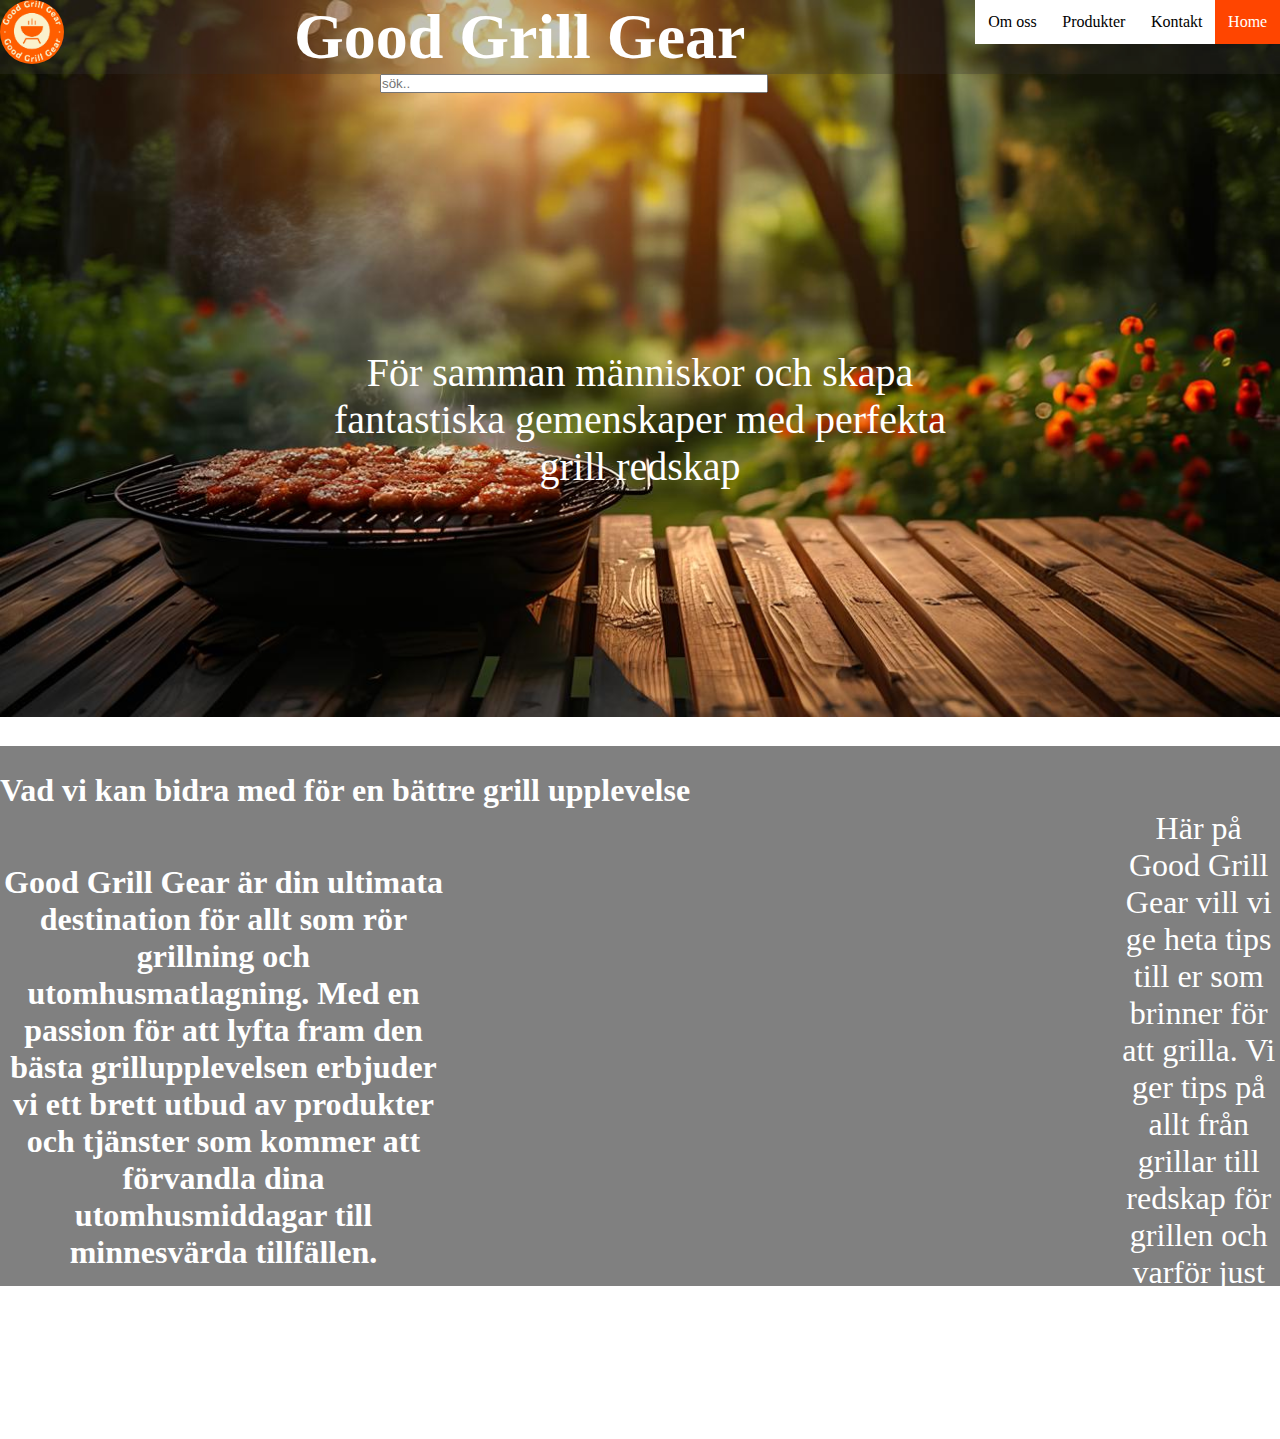
==== html/Index.html @ c3119d9c "ändringar" ====
<!DOCTYPE html>
<html lang="en">
  <head>
    <link rel="stylesheet" href="../css/style.css" />
    <meta charset="UTF-8" />
    <meta name="viewport" content="width=device-width, initial-scale=1.0" />
    <title>Document</title>
  </head>
  <body>
    <header>
      <div class="topnav">
        <img class="Logo" src="../bilder/GGG_logo.png" alt="LOGO" />
        <a class="active" href="Index.html">Home</a>
        <a href="Kontakt">Kontakt</a>
        <a href="Produkter.html">Produkter</a>
        <a href="Om_oss.html">Om oss</a>

        <h1>Good Grill Gear</h1>
      </div>
      <input type="text" placeholder="sök.." />
    </header>
    <main>
      <p class="Slogan">
        För samman människor och skapa fantastiska gemenskaper med perfekta
        grill redskap
      </p>
    </main>
    <footer>
      <h2>
        Vad vi kan bidra med för en bättre grill upplevelse
        <p>
          Good Grill Gear är din ultimata destination för allt som rör grillning
          och utomhusmatlagning. Med en passion för att lyfta fram den bästa
          grillupplevelsen erbjuder vi ett brett utbud av produkter och tjänster
          som kommer att förvandla dina utomhusmiddagar till minnesvärda
          tillfällen.
        </p>
      </h2>

      <p class="Om_Oss">
        Här på Good Grill Gear vill vi ge heta tips till er som brinner för att
        grilla. Vi ger tips på allt från grillar till redskap för grillen och
        varför just du borde använda just de produkterna.
      </p>
    </footer>

    <script src="../script/app.js"></script>
  </body>
</html>
---- css/style.css ----
* {
  margin: 0;
  padding: 0;
}

header {
  background-color: rgb(54, 51, 51, 0.3);
}

main {
  width: 100%;
  display: flex;
  justify-content: center;
}
footer {
  background-color: grey;
  height: 60vh;
  display: flex;
  justify-content: center;
  margin-top: 5%;
}

body {
  background-image: url(../bilder/Background1.jpg);
  background-repeat: no-repeat;
  background-size: 100vw;
}

.Logo {
  border-radius: 50%;
  float: left;
  width: 5%;
}

h1 {
  text-align: center;
  color: white;
  font-size: 400%;
  font-family: Georgia, "Times New Roman", Times, serif;
}

h2 {
  color: white;
  font-size: 200%;
  font-family: Georgia, "Times New Roman", Times, serif;
  margin-top: 2%;
  height: 15%;
}

p {
  color: white;
  width: 40%;
  font-size: 100%;
  text-align: center;
  margin-top: 5%;
  height: 5%;
}
/* topnav */
.topnav {
  overflow: hidden;
}

.topnav a {
  float: right;
  padding: 1%;
  font-size: 100%;
  background-color: white;
  color: black;
  font-family: Georgia, "Times New Roman", Times, serif;
  text-decoration: none;
}

.topnav a:hover {
  background-color: #ffd4bf;
  color: black;
}

.topnav a.active {
  background-color: orangered;
  color: white;
}

/* produktnav */
.produktnav {
  overflow: hidden;
  width: 100%;
}

.produktnav a {
  padding: 2%;
  font-size: 100%;
  background-color: white;
  color: black;
  font-family: Georgia, "Times New Roman", Times, serif;
  text-decoration: none;

  margin-left: 12%;
  margin-top: 5%;
  height: 100%;
}

.produktnav a:hover {
  background-color: #ffd4bf;
  color: black;
}

input {
  float: right;
  width: 30%;
  text-align: left;
  margin-right: 40%;
}

.grill {
  width: 35%;
  float: right;
  margin-right: 5%;
  margin-top: 5%;
}

.Slogan {
  color: white;

  width: 50%;
  margin-top: 20%;
  margin-bottom: 15%;
  font-size: 250%;

  text-align: center;
}

.Om_Oss {
  color: white;
  width: 40%;
  font-size: 200%;
  text-align: center;
  margin-top: 5%;
}
#GrillBild2 {
  width: 20%;
}

.Produkter {
  color: white;
  width: 40%;
  font-size: 200%;
  text-align: center;
  margin-top: 25%;
}
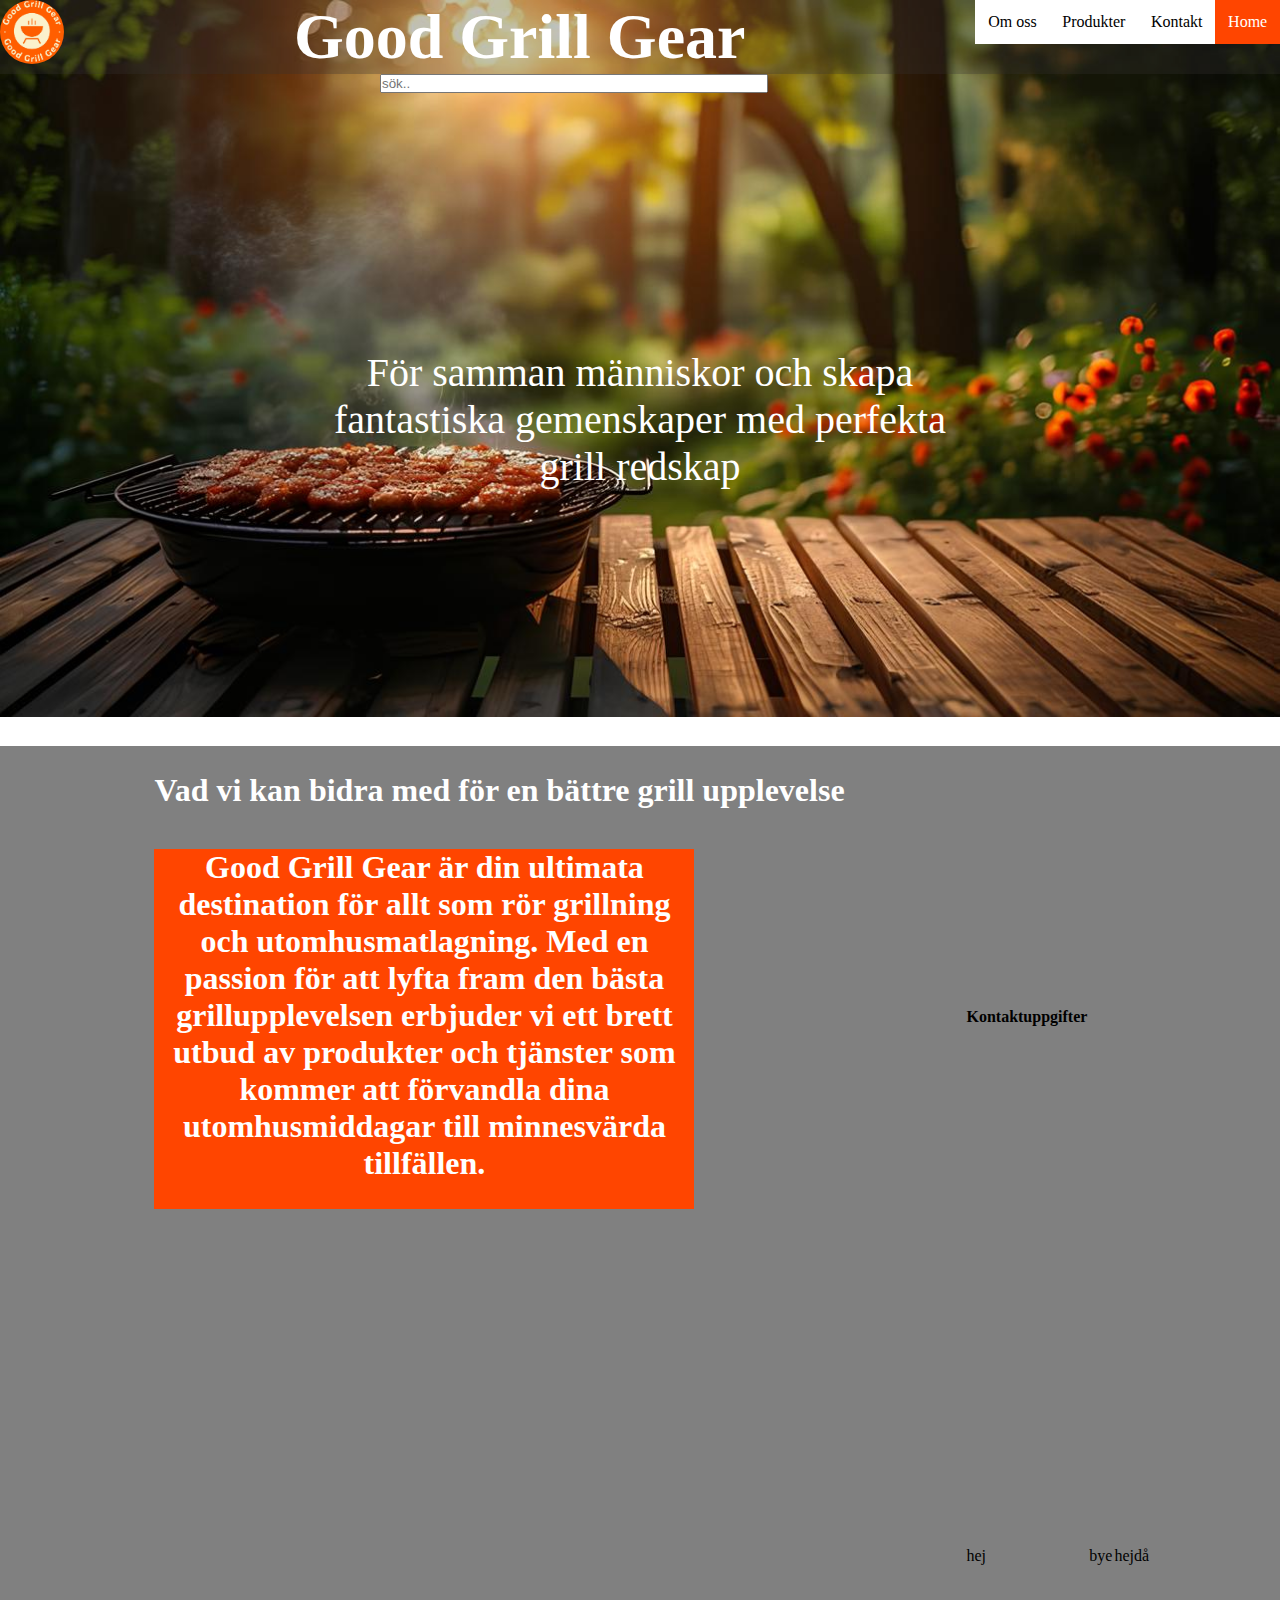
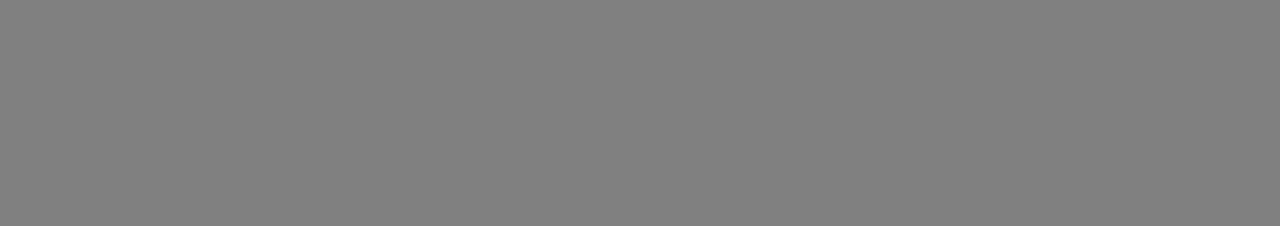
==== commit c5b218bd: "ändring" ====
--- a/html/Index.html
+++ b/html/Index.html
@@ -28,7 +28,7 @@
     <footer>
       <h2>
         Vad vi kan bidra med för en bättre grill upplevelse
-        <p>
+        <p id="OmOss">
           Good Grill Gear är din ultimata destination för allt som rör grillning
           och utomhusmatlagning. Med en passion för att lyfta fram den bästa
           grillupplevelsen erbjuder vi ett brett utbud av produkter och tjänster
@@ -37,11 +37,11 @@
         </p>
       </h2>
 
-      <p class="Om_Oss">
-        Här på Good Grill Gear vill vi ge heta tips till er som brinner för att
-        grilla. Vi ger tips på allt från grillar till redskap för grillen och
-        varför just du borde använda just de produkterna.
-      </p>
+      <table>
+        <tr><th>Kontaktuppgifter</th></tr>
+        <tr><td>hej</td><td>bye<td>hejdå</td></td></tr>
+
+      </table>
     </footer>
 
     <script src="../script/app.js"></script>
--- a/css/style.css
+++ b/css/style.css
@@ -14,7 +14,7 @@
 }
 footer {
   background-color: grey;
-  height: 60vh;
+  height: 120vh;
   display: flex;
   justify-content: center;
   margin-top: 5%;
@@ -44,7 +44,9 @@
   font-size: 200%;
   font-family: Georgia, "Times New Roman", Times, serif;
   margin-top: 2%;
+  margin-left: 2%;
   height: 15%;
+  width: 90vh;
 }
 
 p {
@@ -129,13 +131,13 @@
   text-align: center;
 }
 
-.Om_Oss {
-  color: white;
-  width: 40%;
-  font-size: 200%;
+#OmOss {
+  background-color: orangered;
+  height: 40vh;
+  width: 60vh;
   text-align: center;
-  margin-top: 5%;
 }
+
 #GrillBild2 {
   width: 20%;
 }
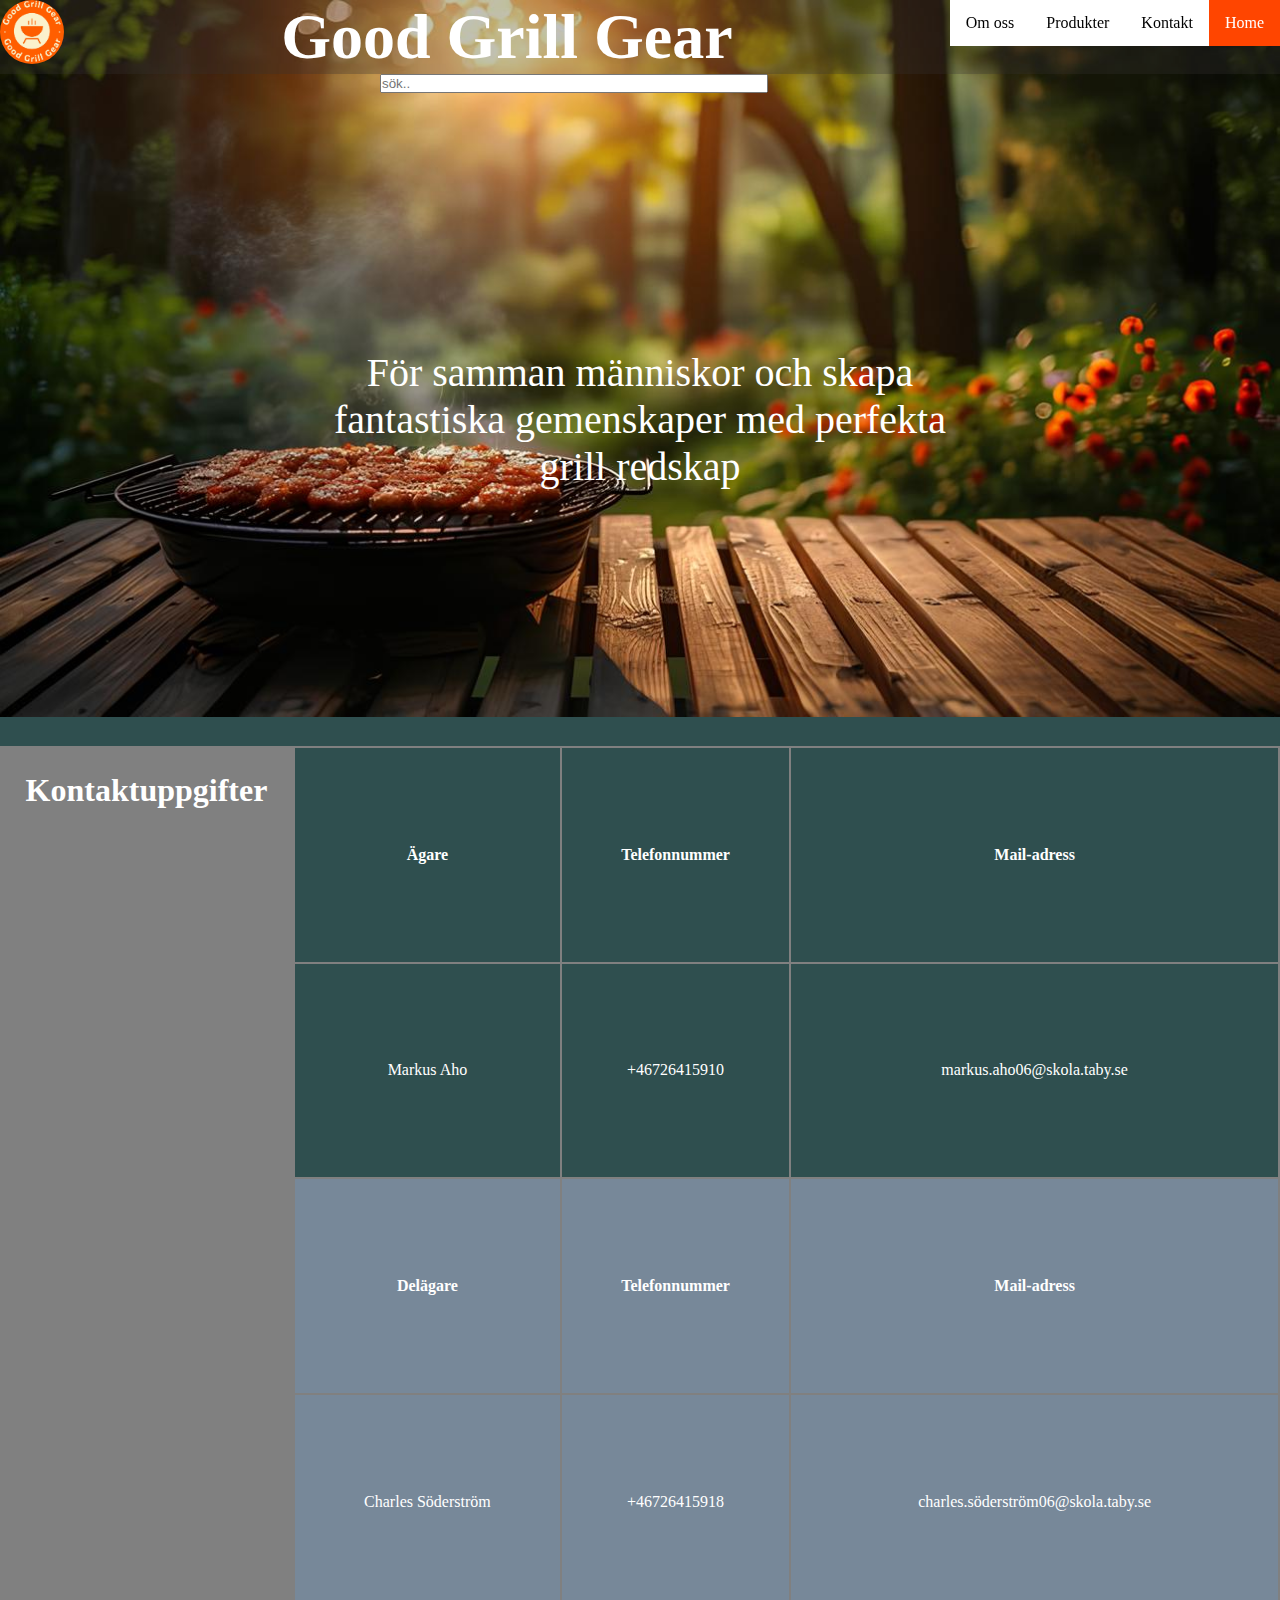
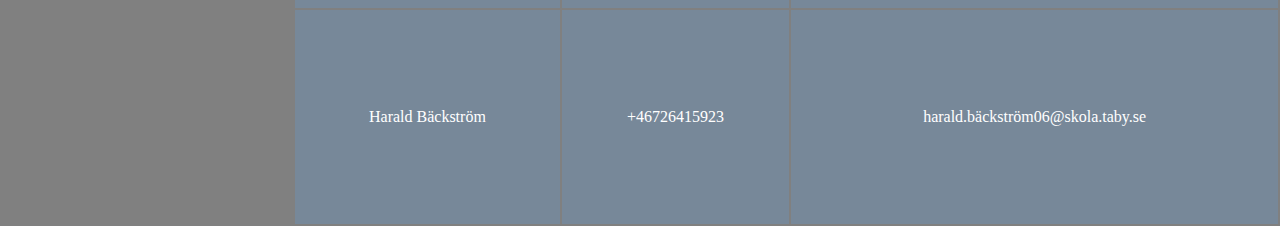
==== commit 910e65dd: "massor med ändringar" ====
--- a/html/Index.html
+++ b/html/Index.html
@@ -26,21 +26,34 @@
       </p>
     </main>
     <footer>
-      <h2>
-        Vad vi kan bidra med för en bättre grill upplevelse
-        <p id="OmOss">
-          Good Grill Gear är din ultimata destination för allt som rör grillning
-          och utomhusmatlagning. Med en passion för att lyfta fram den bästa
-          grillupplevelsen erbjuder vi ett brett utbud av produkter och tjänster
-          som kommer att förvandla dina utomhusmiddagar till minnesvärda
-          tillfällen.
-        </p>
-      </h2>
+      <h2>Kontaktuppgifter</h2>
 
       <table>
-        <tr><th>Kontaktuppgifter</th></tr>
-        <tr><td>hej</td><td>bye<td>hejdå</td></td></tr>
-
+        <tr class="Ägare">
+          <th>Ägare</th>
+          <th>Telefonnummer</th>
+          <th>Mail-adress</th>
+        </tr>
+        <tr class="Ägare">
+          <td>Markus Aho</td>
+          <td>+46726415910</td>
+          <td>markus.aho06@skola.taby.se</td>
+        </tr>
+        <tr class="Delägare">
+          <th>Delägare</th>
+          <th>Telefonnummer</th>
+          <th>Mail-adress</th>
+        </tr>
+        <tr class="Delägare">
+          <td>Charles Söderström</td>
+          <td>+46726415918</td>
+          <td>charles.söderström06@skola.taby.se</td>
+        </tr>
+        <tr class="Delägare">
+          <td>Harald Bäckström</td>
+          <td>+46726415923</td>
+          <td>harald.bäckström06@skola.taby.se</td>
+        </tr>
       </table>
     </footer>
 
--- a/css/style.css
+++ b/css/style.css
@@ -1,6 +1,17 @@
 * {
   margin: 0;
   padding: 0;
+}
+
+html {
+  scroll-behavior: smooth;
+}
+
+body {
+  background-image: url(../bilder/Background1.jpg);
+  background-repeat: no-repeat;
+  background-size: 100vw;
+  background-color: darkslategray;
 }
 
 header {
@@ -19,11 +30,19 @@
   justify-content: center;
   margin-top: 5%;
 }
+/* tabell */
+table {
+  width: 80%;
+  text-align: center;
+  color: white;
+}
 
-body {
-  background-image: url(../bilder/Background1.jpg);
-  background-repeat: no-repeat;
-  background-size: 100vw;
+.Ägare {
+  background-color: darkslategrey;
+}
+
+.Delägare {
+  background-color: lightslategray;
 }
 
 .Logo {
@@ -31,7 +50,7 @@
   float: left;
   width: 5%;
 }
-
+/* rubrik */
 h1 {
   text-align: center;
   color: white;
@@ -43,12 +62,22 @@
   color: white;
   font-size: 200%;
   font-family: Georgia, "Times New Roman", Times, serif;
-  margin-top: 2%;
-  margin-left: 2%;
-  height: 15%;
-  width: 90vh;
+  margin: 2%;
 }
-
+h3 {
+  color: white;
+  font-size: 120%;
+  font-family: Georgia, "Times New Roman", Times, serif;
+  margin-left: 4%;
+}
+/* lista */
+ul {
+  color: white;
+  font-size: 80%;
+  font-family: Georgia, "Times New Roman", Times, serif;
+  margin: 2%;
+  margin-left: 6%;
+}
 p {
   color: white;
   width: 40%;
@@ -60,11 +89,13 @@
 /* topnav */
 .topnav {
   overflow: hidden;
+  position: sticky;
+  top: 0;
 }
 
 .topnav a {
   float: right;
-  padding: 1%;
+  padding: 14px 16px;
   font-size: 100%;
   background-color: white;
   color: black;
@@ -85,20 +116,19 @@
 /* produktnav */
 .produktnav {
   overflow: hidden;
-  width: 100%;
+  text-align: center;
+  margin-top: 20%;
 }
 
 .produktnav a {
+  display: block;
   padding: 2%;
   font-size: 100%;
   background-color: white;
   color: black;
   font-family: Georgia, "Times New Roman", Times, serif;
   text-decoration: none;
-
-  margin-left: 12%;
-  margin-top: 5%;
-  height: 100%;
+  margin: 7%;
 }
 
 .produktnav a:hover {
@@ -132,10 +162,15 @@
 }
 
 #OmOss {
-  background-color: orangered;
-  height: 40vh;
+  background-color: rgb(54, 51, 51, 0.4);
+  height: 21vh;
   width: 60vh;
   text-align: center;
+  font-size: 3vh;
+}
+
+#utekök {
+  width: 20%;
 }
 
 #GrillBild2 {
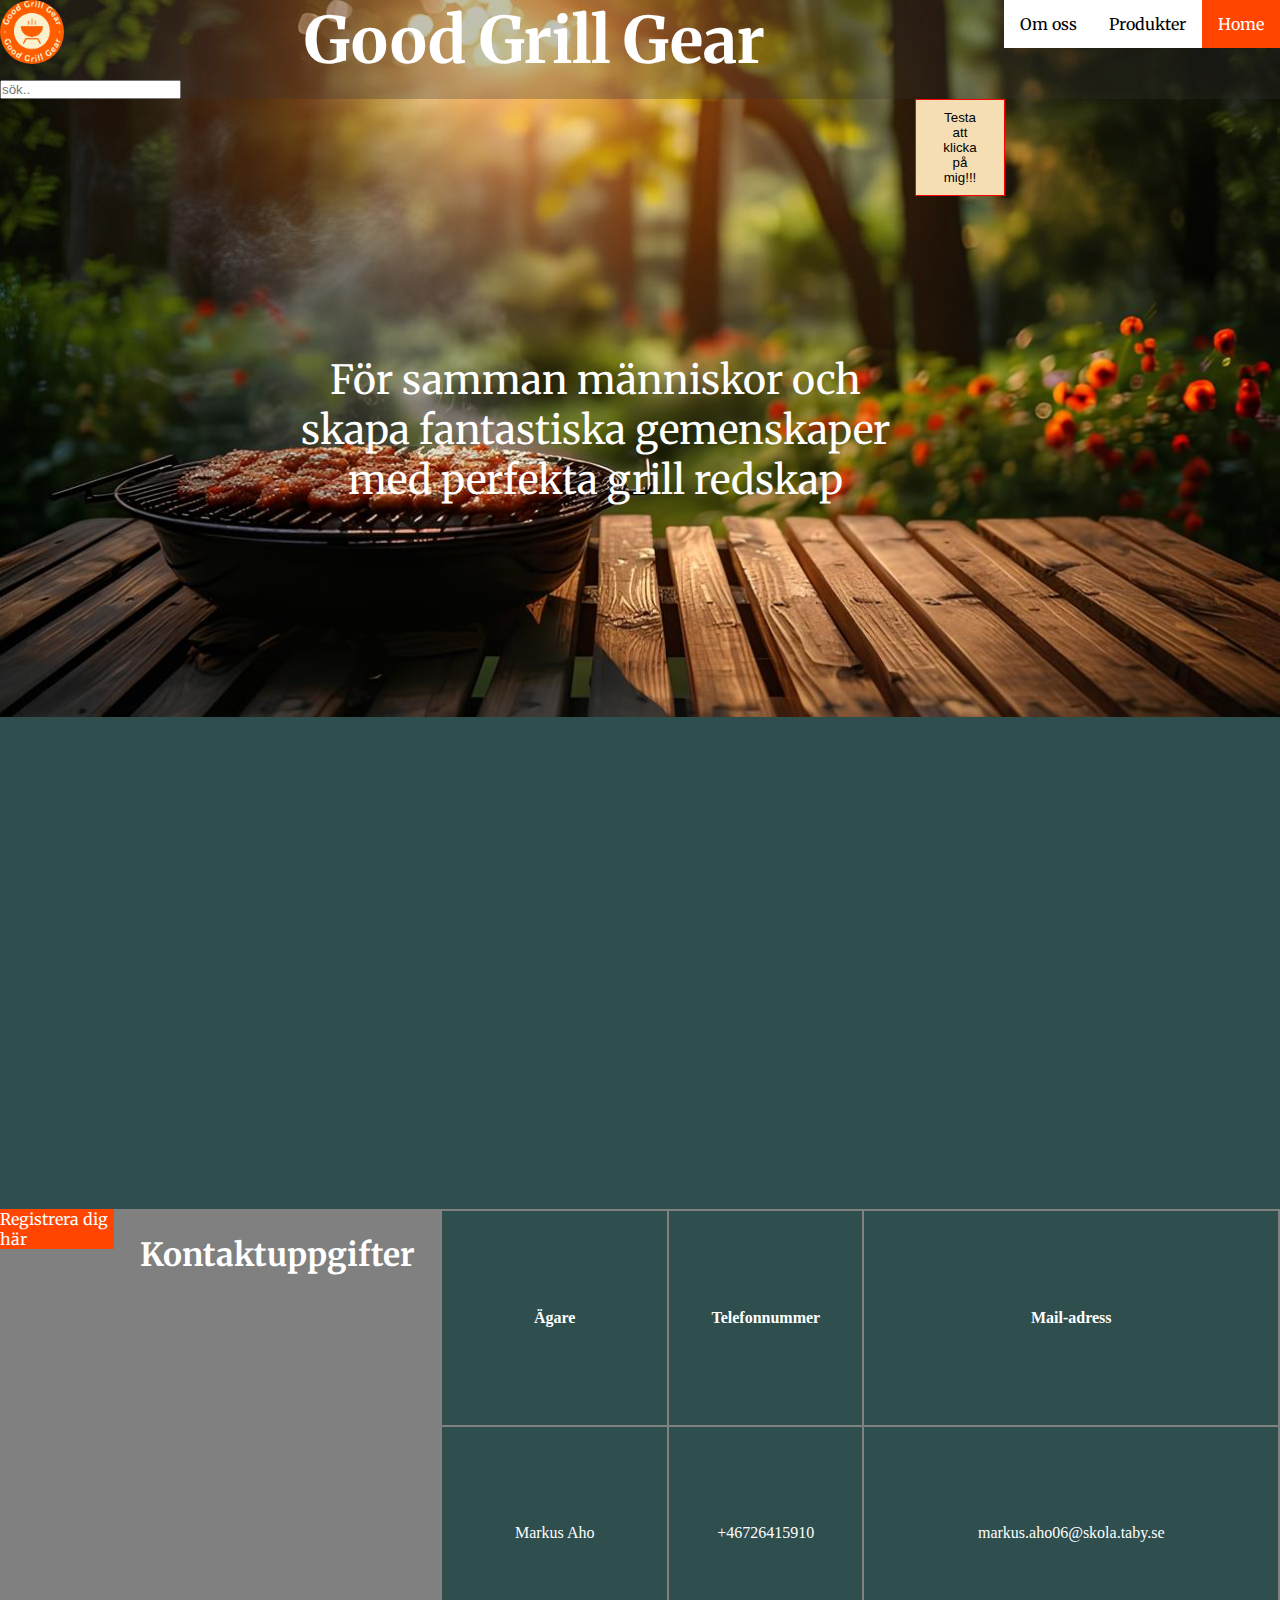
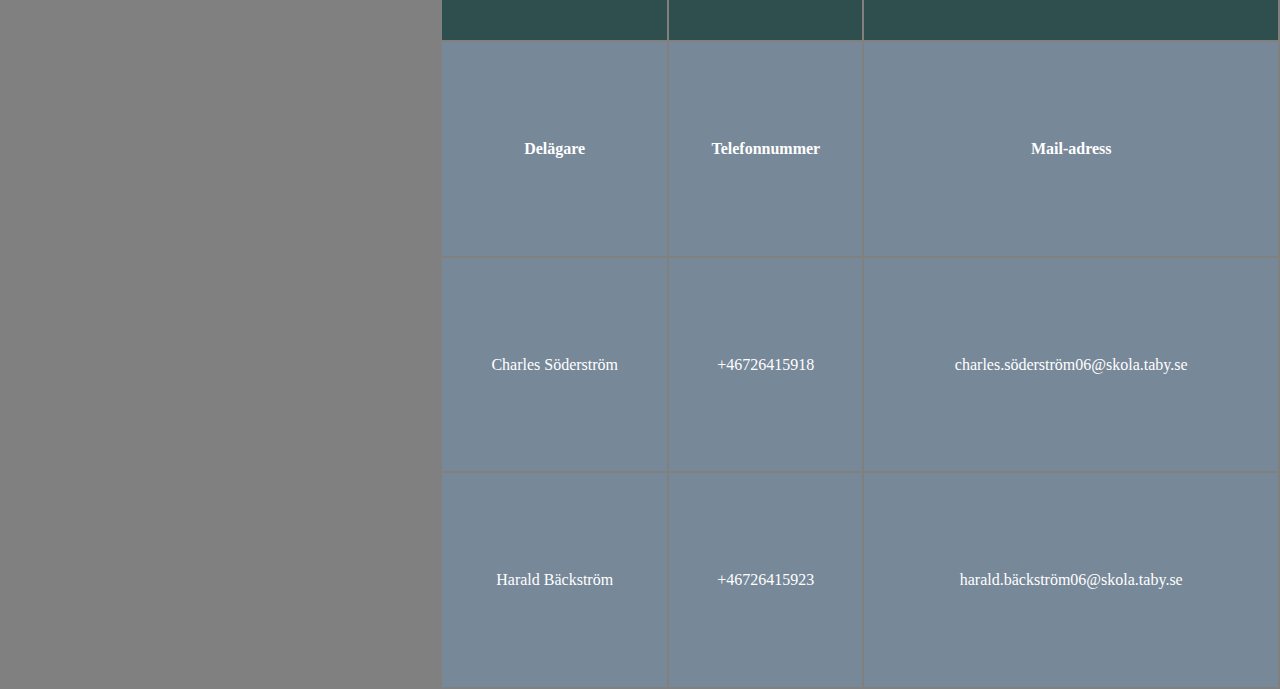
==== commit 8969e53c: "SIsta ändringarna!!" ====
--- a/html/Index.html
+++ b/html/Index.html
@@ -8,15 +8,14 @@
   </head>
   <body>
     <header>
-      <div class="topnav">
+      <nav class="topnav">
         <img class="Logo" src="../bilder/GGG_logo.png" alt="LOGO" />
         <a class="active" href="Index.html">Home</a>
-        <a href="Kontakt">Kontakt</a>
         <a href="Produkter.html">Produkter</a>
         <a href="Om_oss.html">Om oss</a>
 
         <h1>Good Grill Gear</h1>
-      </div>
+      </nav>
       <input type="text" placeholder="sök.." />
     </header>
     <main>
@@ -24,8 +23,13 @@
         För samman människor och skapa fantastiska gemenskaper med perfekta
         grill redskap
       </p>
+
+      <button id="myButton">Testa att klicka på mig!!!</button>
     </main>
     <footer>
+      <nav class="bottomnav">
+        <a href="Registreradighär.html">Registrera dig här</a>
+      </nav>
       <h2>Kontaktuppgifter</h2>
 
       <table>
--- a/css/style.css
+++ b/css/style.css
@@ -1,3 +1,5 @@
+@import url("https://fonts.googleapis.com/css2?family=Merriweather:ital,wght@0,300;0,400;0,700;0,900;1,300;1,400;1,700;1,900&display=swap");
+
 * {
   margin: 0;
   padding: 0;
@@ -28,7 +30,7 @@
   height: 120vh;
   display: flex;
   justify-content: center;
-  margin-top: 5%;
+  margin-top: 40%;
 }
 /* tabell */
 table {
@@ -55,42 +57,36 @@
   text-align: center;
   color: white;
   font-size: 400%;
-  font-family: Georgia, "Times New Roman", Times, serif;
+  font-family: "Merriweather", serif;
 }
 
 h2 {
   color: white;
   font-size: 200%;
-  font-family: Georgia, "Times New Roman", Times, serif;
+  font-family: "Merriweather", serif;
   margin: 2%;
 }
 h3 {
   color: white;
   font-size: 120%;
-  font-family: Georgia, "Times New Roman", Times, serif;
+  font-family: "Merriweather", serif;
   margin-left: 4%;
 }
 /* lista */
 ul {
   color: white;
   font-size: 80%;
-  font-family: Georgia, "Times New Roman", Times, serif;
+  font-family: "Merriweather", serif;
   margin: 2%;
   margin-left: 6%;
 }
 p {
   color: white;
-  width: 40%;
-  font-size: 100%;
-  text-align: center;
-  margin-top: 5%;
-  height: 5%;
+  font-family: "Merriweather", serif;
 }
 /* topnav */
 .topnav {
   overflow: hidden;
-  position: sticky;
-  top: 0;
 }
 
 .topnav a {
@@ -99,11 +95,12 @@
   font-size: 100%;
   background-color: white;
   color: black;
-  font-family: Georgia, "Times New Roman", Times, serif;
+  font-family: "Merriweather", serif;
   text-decoration: none;
 }
 
 .topnav a:hover {
+  transition-delay: 600ms;
   background-color: #ffd4bf;
   color: black;
 }
@@ -111,6 +108,24 @@
 .topnav a.active {
   background-color: orangered;
   color: white;
+}
+
+.bottomnav {
+  overflow: hidden;
+}
+
+.bottomnav a {
+  float: left;
+  font-size: 100%;
+  background-color: orangered;
+  color: white;
+  font-family: "Merriweather", serif;
+  text-decoration: none;
+}
+
+.bottomnav a:hover {
+  color: fuchsia;
+  background-color: chartreuse;
 }
 
 /* produktnav */
@@ -126,7 +141,7 @@
   font-size: 100%;
   background-color: white;
   color: black;
-  font-family: Georgia, "Times New Roman", Times, serif;
+  font-family: "Merriweather", serif;
   text-decoration: none;
   margin: 7%;
 }
@@ -134,13 +149,6 @@
 .produktnav a:hover {
   background-color: #ffd4bf;
   color: black;
-}
-
-input {
-  float: right;
-  width: 30%;
-  text-align: left;
-  margin-right: 40%;
 }
 
 .grill {
@@ -150,6 +158,15 @@
   margin-top: 5%;
 }
 
+#myButton {
+  width: 7%;
+  height: 2%;
+  background-color: wheat;
+  border: 1px solid #ff0000;
+  padding: 10px 20px;
+  cursor: pointer;
+}
+
 .Slogan {
   color: white;
 
@@ -157,14 +174,15 @@
   margin-top: 20%;
   margin-bottom: 15%;
   font-size: 250%;
-
+  justify-content: center;
   text-align: center;
 }
 
 #OmOss {
+  margin-top: 15%;
   background-color: rgb(54, 51, 51, 0.4);
   height: 21vh;
-  width: 60vh;
+  width: 70vh;
   text-align: center;
   font-size: 3vh;
 }
@@ -174,7 +192,7 @@
 }
 
 #GrillBild2 {
-  width: 20%;
+  width: 30%;
 }
 
 .Produkter {
